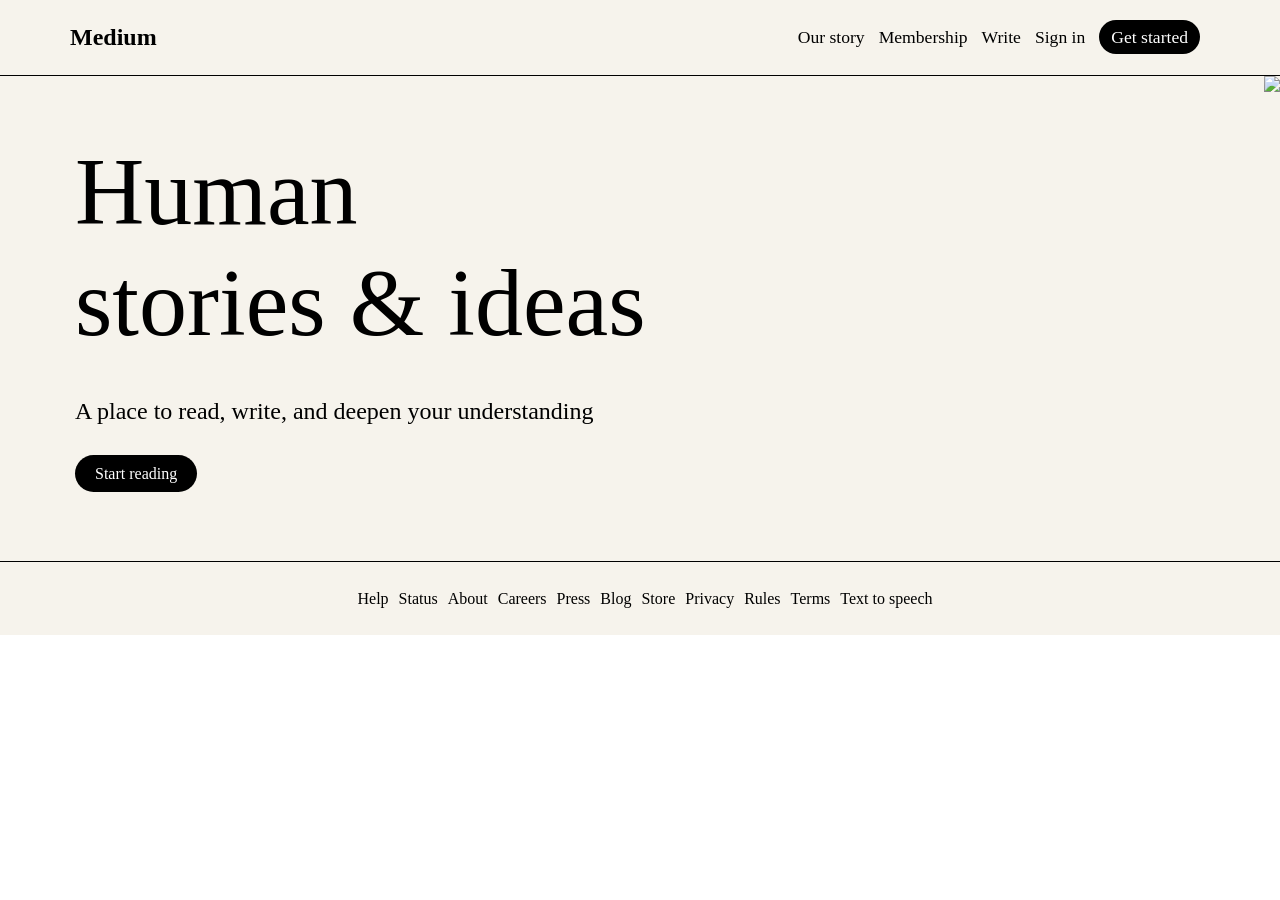
==== medium/hq.html @ 269ee9ef "Add files via upload" ====
<!DOCTYPE html>
<html lang="en">
<head>
    <meta charset="UTF-8">
    <meta name="viewport" content="width=device-width, initial-scale=1.0">
    <title>Document</title>
    <link rel="stylesheet" href="style.css">
</head>
<body>
    <nav id="nav">
        <div class="logo">
            <h1>Medium</h1>
        </div>
        <div class="link">
            <a class="navLink" href="#">Our story</a>
            <a class="navLink" href="#">Membership</a>
            <a class="navLink" href="#">Write</a>
            <a class="abc" href="#">Sign in</a>
            <a id="spclLink" href="#">Get started</a>
        </div>
    </nav>

    <div id="main">
        <div class="content">
            <h1 class="contentA">Human</h1>
            <h1 class="contentB">stories & ideas</h1>
            <p>A place to read, write, and deepen your understanding</p>
            <a href="#">Start reading</a>
        </div>
        <div class="image">
            <img src="https://miro.medium.com/v2/format:webp/4*SdjkdS98aKH76I8eD0_qjw.png">
        </div>
    </div>
    
    <footer>
        <a href="#">Help</a>
        <a href="#">Status</a>
        <a href="#">About</a>
        <a href="#">Careers</a>
        <a href="#">Press</a>
        <a href="#">Blog</a>
        <a href="#">Store</a>
        <a href="#">Privacy</a>
        <a href="#">Rules</a>
        <a href="#">Terms</a>
        <a href="#">Text to speech</a>
    </footer>
</body>
</html>
---- medium/style.css ----
*{
    margin: 0;
    padding: 0;
}
#nav{
    height: 75px;
    background-color: #f6f3ec;
    border-bottom: 1px solid black;
    display: flex;
    justify-content: space-between;
    align-items: center;
}

.logo{
    margin-left: 70px;
}

.link{
    margin-right: 80px;
}

.link a{
    color: black;
    text-decoration: none;
    font-size: 1.1em;
    margin-left: 10px;
}

#spclLink{
    background-color: black;
    color: white;
    padding: 7px 12px;
    border-radius: 60px;
}

#main{
    height: 485px;
    background-color: #f6f3ec;
    border-bottom: 1px solid black;
    display: flex;
    justify-content: space-between;
}

.content{
    /* border: 2px solid red; */
    margin-left: 75px;
}

 

.contentA{
    margin-top: 60px;
    font-size: 6em;
    font-weight: lighter;
    /* border: 2px solid red; */
}

.contentB{
    font-size: 6em;
    font-weight: lighter;
}

.content p{
    font-size: 1.5em;
    margin-top: 40px;
    margin-bottom: 40px;
}

.content a{
    color: white;
    background-color: black;
    padding: 10px 20px;
    border-radius: 60px;
    text-decoration: none;
    margin-top: 100px;
}

div.image img{
    height: 100%;
}

footer{
    background-color: #f6f3ec;
    height: 73px;
    display: flex;
    align-items: center;
    justify-content: center;
}

footer a{
    color: black;
    text-decoration: none;
    margin-left: 10px;
}

@media (max-width:728px){
    .navLink{
        display: none;
    }
}

@media(max-width:551px){
    .abc{
        display: none;
    }
}

@media(max-width:900px){
    .image{
        display: none;
    }
}
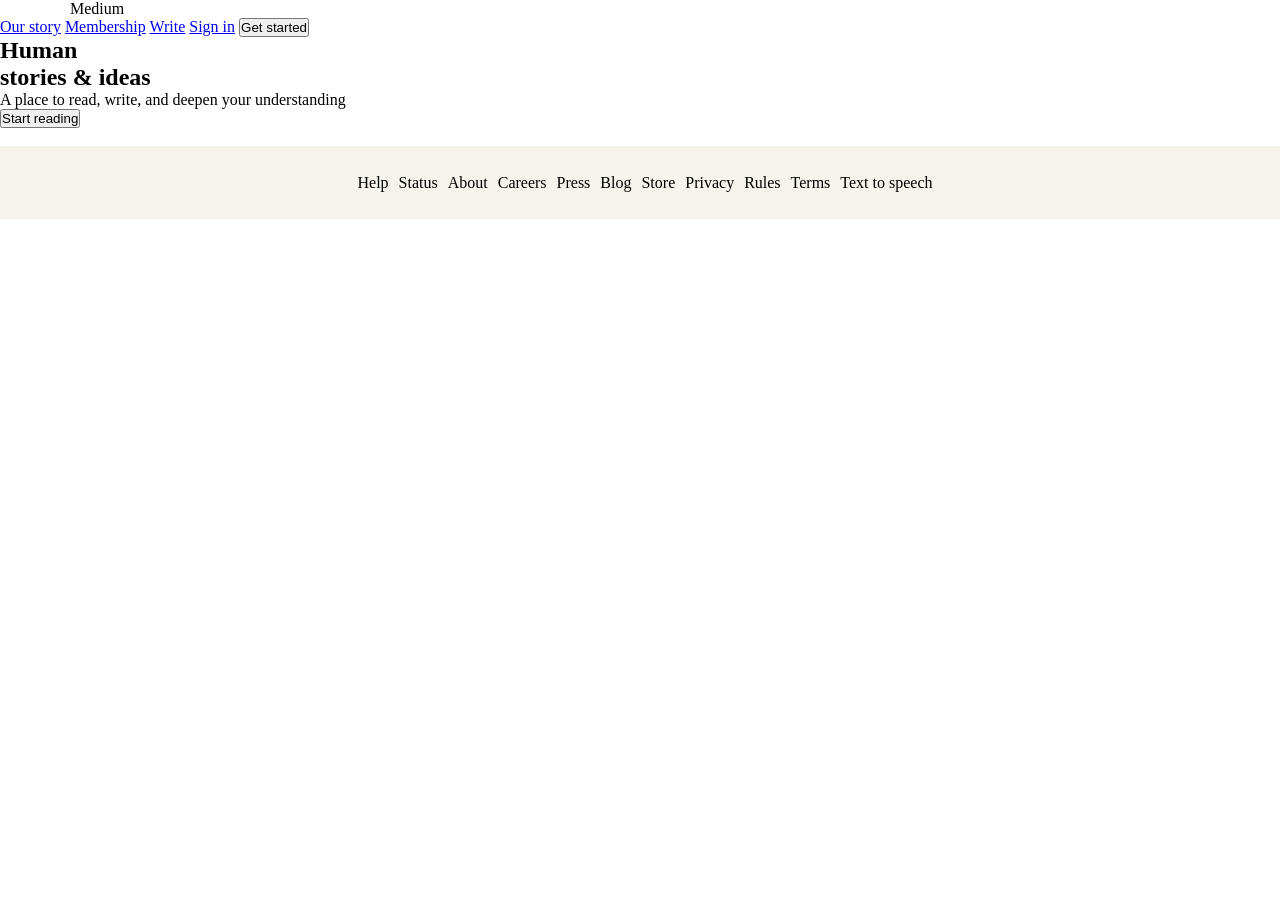
==== commit 908317f4: "Update hq.html" ====
--- a/medium/hq.html
+++ b/medium/hq.html
@@ -3,35 +3,44 @@
 <head>
     <meta charset="UTF-8">
     <meta name="viewport" content="width=device-width, initial-scale=1.0">
-    <title>Document</title>
+    <title>Medium</title>
     <link rel="stylesheet" href="style.css">
 </head>
 <body>
-    <nav id="nav">
-        <div class="logo">
-            <h1>Medium</h1>
-        </div>
-        <div class="link">
-            <a class="navLink" href="#">Our story</a>
-            <a class="navLink" href="#">Membership</a>
-            <a class="navLink" href="#">Write</a>
-            <a class="abc" href="#">Sign in</a>
-            <a id="spclLink" href="#">Get started</a>
+
+    <nav class="navbar">
+        <div class="logo">Medium</div>
+
+        <div class="nav-right">
+            <a href="#">Our story</a>
+            <a href="#">Membership</a>
+            <a href="#">Write</a>
+            <a href="#">Sign in</a>
+
+            <button>Get started</button>
         </div>
     </nav>
 
-    <div id="main">
-        <div class="content">
-            <h1 class="contentA">Human</h1>
-            <h1 class="contentB">stories & ideas</h1>
-            <p>A place to read, write, and deepen your understanding</p>
-            <a href="#">Start reading</a>
+    <section class="hero">
+
+        <div class="left">
+            <h1>Human<br>stories & ideas</h1>
+
+            <p>
+                A place to read, write, and deepen your understanding
+            </p>
+
+            <button class="read-btn">
+                Start reading
+            </button>
         </div>
-        <div class="image">
-            <img src="https://miro.medium.com/v2/format:webp/4*SdjkdS98aKH76I8eD0_qjw.png">
+
+        <div class="right">
+            <img src="https://miro.medium.com/v2/format:webp/4*SdjkdS98aKH76I8eD0_qjw.png" alt="">
         </div>
-    </div>
-    
+
+    </section>
+
     <footer>
         <a href="#">Help</a>
         <a href="#">Status</a>
@@ -45,5 +54,6 @@
         <a href="#">Terms</a>
         <a href="#">Text to speech</a>
     </footer>
+
 </body>
-</html>+</html>
